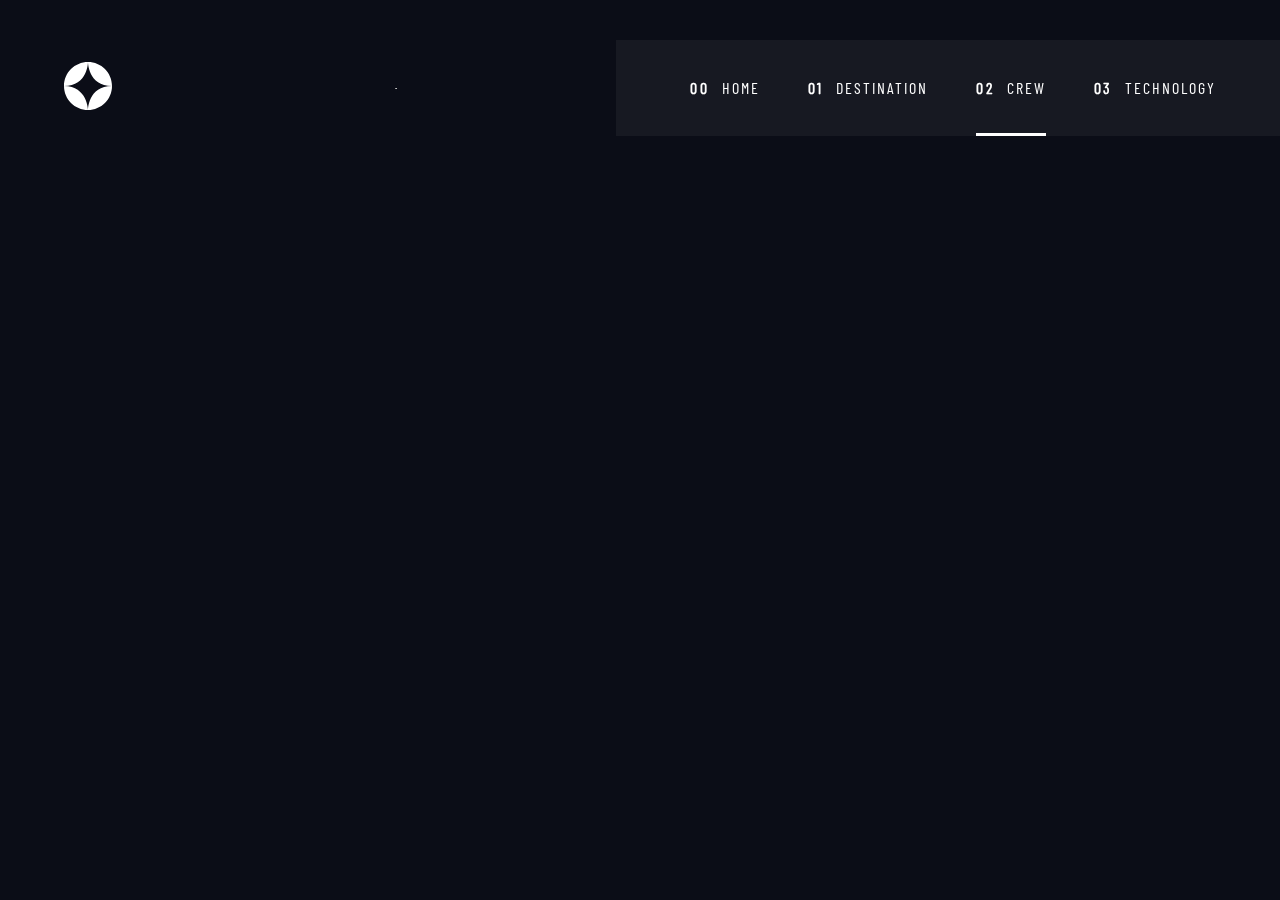
==== crew.html @ fe57ce52 "little bug fix + html files" ====
<!DOCTYPE html>
<html lang="en">
  <head>
    <meta charset="UTF-8" />
    <meta
      name="viewport"
      content="width=device-width, initial-scale=1.0"
    />
    <title>Destination</title>
    <link rel="stylesheet" href="./assets/styles/main/header&modal.css" />
  </head>
  <body>
    <header class="header">
      <!-- Header Logo -->
      <div class="header__logo">
        <a class="header__logo-link" href="./index.html">
          <svg
            class="header__logo-icon"
            width="48"
            height="48"
            viewBox="0 0 48 48"
            fill="none"
            alt="logo"
          >
            <path
              fill-rule="evenodd"
              clip-rule="evenodd"
              d="M24 48C37.2548 48 48 37.2548 48 24C48 10.7452 37.2548 0 24 0C10.7452 0 0 10.7452 0 24C0 37.2548 10.7452 48 24 48ZM24 48C24 48 24 24 48 24C24 24 24 0 24 0C24 0 24 24 0 24C23.5776 24.1714 24 48 24 48Z"
              fill="white"
            />
          </svg>
        </a>
        <hr class="header__logo-line hidden-tablet" size="0.25" />
      </div>

      <!-- Header Menu -->
      <nav class="header__menu hidden-mobile-m">
        <ul class="header__menu-list">
          <li class="header__menu-item">
            <a class="header__menu-link" href="./index.html">
              <span class="header__menu-link-number">00</span>
              <div class="header__menu-link-text">Home</div>
            </a>
          </li>
          <li class="header__menu-item">
            <a
              class="header__menu-link"
              href="./destination.html"
            >
              <span class="header__menu-link-number">01</span>
              <div class="header__menu-link-text">Destination</div>
            </a>
          </li>
          <li class="header__menu-item active-link">
            <a class="header__menu-link" href="./crew.html">
              <span class="header__menu-link-number">02</span>
              <div class="header__menu-link-text">Crew</div>
            </a>
          </li>
          <li class="header__menu-item">
            <a class="header__menu-link" href="./technology.html">
              <span class="header__menu-link-number">03</span>
              <div class="header__menu-link-text">Technology</div>
            </a>
          </li>
        </ul>
      </nav>

      <!-- Header Burger -->
      <button class="header__burger-menu visible-mobile-m" type="button">
        <svg
          class="header__burger-menu-icon"
          width="24"
          height="24"
          viewBox="0 0 24 22"
          fill="none"
        >
          <rect y="0.5" width="24" height="3" fill="#D0D6F9" />
          <rect y="9.5" width="24" height="3" fill="#D0D6F9" />
          <rect y="18.5" width="24" height="3" fill="#D0D6F9" />
        </svg>
      </button>
    </header>
    <main class="content"></main>
    <!-- Modal -->
    <div class="modal-burger visible-mobile-m">
      <button class="modal-burger__close" type="button">
        <svg
          class="modal-burger__close-icon"
          width="20"
          height="21"
          viewBox="0 0 20 21"
          fill="none"
        >
          <rect
            x="2.5752"
            y="0.954102"
            width="24"
            height="3"
            transform="rotate(45 2.5752 0.954102)"
            fill="#D0D6F9"
          />
          <rect
            x="0.454102"
            y="17.9246"
            width="24"
            height="3"
            transform="rotate(-45 0.454102 17.9246)"
            fill="#D0D6F9"
          />
        </svg>
      </button>

      <!-- Modal Content -->
      <div class="modal-burger__content">
        <nav class="header__menu">
          <ul class="header__menu-list">
            <li class="header__menu-item">
              <a class="header__menu-link" href="./index.html">
                <span class="header__menu-link-number">00</span>
                <div class="header__menu-link-text">Home</div>
              </a>
            </li>
            <li class="header__menu-item">
              <a
                class="header__menu-link"
                href="./destination.html"
              >
                <span class="header__menu-link-number">01</span>
                <div class="header__menu-link-text">Destination</div>
              </a>
            </li>
            <li class="header__menu-item">
              <a class="header__menu-link active-link" href="./crew.html">
                <span class="header__menu-link-number">02</span>
                <div class="header__menu-link-text">Crew</div>
              </a>
            </li>
            <li class="header__menu-item">
              <a class="header__menu-link" href="./technology.html">
                <span class="header__menu-link-number">03</span>
                <div class="header__menu-link-text">Technology</div>
              </a>
            </li>
          </ul>
        </nav>
      </div>
    </div>
    <script src="./assets/scripts/modules/home/index.js"></script>
  </body>
</html>
---- assets/styles/main/header&modal.css ----
@charset "UTF-8";
@font-face {
  font-family: "BarlowCondensed";
  src: url("../../fonts/BarlowCondensed-Regular.woff2") format("woff2");
  font-weight: 400;
  font-style: normal;
  font-display: swap;
}
@font-face {
  font-family: "Barlow";
  src: url("../../fonts/Barlow-Regular.woff2") format("woff2");
  font-weight: 400;
  font-style: normal;
  font-display: swap;
}
@font-face {
  font-family: "Bellefair";
  src: url("../../fonts/Bellefair-Regular.woff2") format("woff2");
  font-weight: 400;
  font-style: normal;
  font-display: swap;
}
/**
  Нормализация блочной модели
 */
*,
::before,
::after {
  box-sizing: border-box;
}

/**
   Убираем внутренние отступы слева тегам списков,
   у которых есть атрибут class
  */
:where(ul, ol):where([class]) {
  padding-left: 0;
}

/**
   Убираем внешние отступы body и двум другим тегам,
   у которых есть атрибут class
  */
body,
:where(blockquote, figure):where([class]) {
  margin: 0;
}

/**
   Убираем внешние отступы вертикали нужным тегам,
   у которых есть атрибут class
  */
:where(h1, h2, h3, h4, h5, h6, p, ul, ol, dl) {
  margin-block: 0;
}

:where(dd[class]) {
  margin-left: 0;
}

:where(fieldset[class]) {
  margin-left: 0;
  padding: 0;
  border: none;
}

/**
   Убираем стандартный маркер маркированному списку,
   у которого есть атрибут class
  */
:where(ul[class]) {
  list-style: none;
}

:where(address[class]) {
  font-style: normal;
}

/**
   Обнуляем вертикальные внешние отступы параграфа,
   объявляем локальную переменную для внешнего отступа вниз,
   чтобы избежать взаимодействие с более сложным селектором
  */
p {
  --paragraphMarginBottom: 24px;
  margin-block: 0;
}

/**
   Внешний отступ вниз для параграфа без атрибута class,
   который расположен не последним среди своих соседних элементов
  */
p:where(:not([class]):not(:last-child)) {
  margin-bottom: var(--paragraphMarginBottom);
}

/**
   Упрощаем работу с изображениями
  */
img {
  display: block;
  max-width: 100%;
}

/**
   Наследуем свойства шрифт для полей ввода
  */
input,
textarea,
select,
button {
  font: inherit;
}

html {
  /**
     Пригодится в большинстве ситуаций
     (когда, например, нужно будет "прижать" футер к низу сайта)
    */
  height: 100%;
}

/**
   Плавный скролл
  */
html,
:has(:target) {
  scroll-behavior: smooth;
}

body {
  /**
     Пригодится в большинстве ситуаций
     (когда, например, нужно будет "прижать" футер к низу сайта)
    */
  min-height: 100%;
  /**
     Унифицированный интерлиньяж
    */
  line-height: 1.5;
}

/**
   Приводим к единому цвету svg-элементы
  */
svg *[fill] {
  fill: currentColor;
}

svg *[stroke] {
  stroke: currentColor;
}

/**
   Чиним баг задержки смены цвета при взаимодействии с svg-элементами
  */
svg * {
  transition-property: fill, stroke;
}

/**
   Удаляем все анимации и переходы для людей,
   которые предпочитают их не использовать
  */
@media (prefers-reduced-motion: reduce) {
  *,
  ::before,
  ::after {
    animation-duration: 0.01ms !important;
    animation-iteration-count: 1 !important;
    transition-duration: 0.01ms !important;
    scroll-behavior: auto !important;
  }
}
body {
  font-size: clamp(1rem, 18 / 1440 * 100dvw, 1.125rem);
  font-family: var(--font-family-base);
  font-weight: 400;
  line-height: 1.28;
  color: var(--color-accent);
  background-color: var(--color-dark);
}

img {
  height: auto;
}

a,
button,
input,
textarea,
svg * {
  transition-duration: var(--transition-duration);
}

a {
  text-decoration: none;
  color: inherit;
}

a, button, svg {
  cursor: pointer;
  -webkit-tap-highlight-color: transparent;
}

h1, .h1, h2,
.h2, h3,
.h3, h4,
.h4 {
  font-weight: 500;
}

h1,
.h1 {
  font-size: clamp(2.6875rem, 60 / 1440 * 100dvw, 3.75rem);
}

h2,
.h2 {
  font-size: clamp(2.25rem, 40 / 1440 * 100dvw, 2.5rem);
}

h3,
.h3 {
  font-size: clamp(1.625rem, 30 / 1440 * 100dvw, 1.875rem);
}

h4,
.h4 {
  font-size: clamp(1.125rem, 20 / 1440 * 100dvw, 1.25rem);
}

:root {
  --color-light: #ffffff;
  --color-accent: #d0d6f9;
  --color-dark: #0b0d17;
  --color-gray: #ffffff80;
  --font-family-base: "Barlow", sans-serif;
  --font-family-bellefair: "Bellefair", sans-serif;
  --font-family-condensed: "BarlowCondensed", sans-serif;
  --header-width: 90rem;
  --container-width: 69.375rem;
  --container-padding-x: 10.3125rem;
  --spacing-1600: 8rem;
  --spacing-1200: 6rem;
  --spacing-1000: 5rem;
  --spacing-800: 4rem;
  --spacing-600: 3rem;
  --spacing-500: 2.5rem;
  --spacing-400: 2rem;
  --spacing-300: 1.5rem;
  --spacing-200: 1rem;
  --spacing-150: 0.75rem;
  --spacing-100: 0.5rem;
  --spacing-50: 0.25rem;
  --spacing-25: 0.125rem;
  --transition-duration: 0.2s;
  /* breakpoints  
    $desktop-above: 1281px;
    $desktop: 1280px;

    $tablet-above: 1024px;
    $tablet: 1023px;

    $mobile-above: 768px;
    $mobile: 767px;

    $mobile-m-above: 641px;
    $mobile-m: 640px;

    $mobile-s-above: 481px;
    $mobile-s: 480px;

    $mobile-xs-above: 400px;
    $mobile-xs: 399px;
  */
}

.container {
  max-width: calc(var(--container-width) + var(--container-padding-x) * 2);
  margin-inline: auto;
  padding-inline: var(--container-padding-x);
}
@media (max-width: 767px) {
  .container {
    padding-inline: var(--spacing-500);
  }
}
@media (max-width: 640px) {
  .container {
    padding-inline: var(--spacing-300);
  }
}

.visually-hidden {
  position: absolute !important;
  width: 1px !important;
  height: 1px !important;
  margin: -1px !important;
  border: 0 !important;
  padding: 0 !important;
  white-space: nowrap !important;
  -webkit-clip-path: inset(100%) !important;
          clip-path: inset(100%) !important;
  clip: rect(0 0 0 0) !important;
  overflow: hidden !important;
}

@media (max-width: 63.9375rem) {
  .hidden-tablet {
    display: none !important;
  }
}

@media (max-width: 767px) {
  .hidden-mobile {
    display: none !important;
  }
}

@media (max-width: 640px) {
  .hidden-mobile-m {
    display: none !important;
  }
}

@media (max-width: 480px) {
  .hidden-mobile-s {
    display: none !important;
  }
}

@media (max-width: 399px) {
  .hidden-mobile-xs {
    display: none !important;
  }
}

@media (min-width: 641px) {
  .visible-mobile-m {
    display: none !important;
  }
}

@media (min-width: 768px) {
  .visible-mobile {
    display: none !important;
  }
}

.header {
  --header-padding-x: -4rem;
  color: var(--color-light);
  font-family: var(--font-family-condensed);
  font-size: 1rem;
  letter-spacing: 0.125rem;
  display: flex;
  margin-inline: auto;
  padding-inline: var(--spacing-800);
  padding-top: var(--spacing-500);
  max-width: var(--header-width);
}
@media (max-width: 480px) {
  .header {
    font-size: 0.875rem;
  }
}
@media (max-width: 63.9375rem) {
  .header {
    --header-padding-x: -2.5rem;
    padding-inline: var(--spacing-500);
    padding-top: 0;
  }
}
@media (max-width: 767px) {
  .header {
    -moz-column-gap: var(--spacing-500);
         column-gap: var(--spacing-500);
  }
}
@media (max-width: 640px) {
  .header {
    padding: var(--spacing-300);
  }
}
.header__logo {
  display: flex;
  width: 100%;
  align-items: center;
  -moz-column-gap: var(--spacing-800);
       column-gap: var(--spacing-800);
}
@media (max-width: 767px) {
  .header__logo {
    width: -moz-fit-content;
    width: fit-content;
  }
}
.header__logo-icon {
  flex-shrink: 0;
}
@media (max-width: 767px) {
  .header__logo-icon {
    width: 2.5rem;
    aspect-ratio: 1;
  }
}
@media (min-width: 90rem) {
  .header__logo-line {
    min-width: clamp(12.5rem, 38.75 / 90 * 100dvw, 38.75rem);
    margin-left: 0;
    z-index: 1;
    margin-right: -2rem;
  }
}
.header__menu {
  text-transform: uppercase;
  min-width: 41.5rem;
  min-height: 6rem;
  -webkit-backdrop-filter: blur(2.5rem);
          backdrop-filter: blur(2.5rem);
  background: rgba(255, 255, 255, 0.05);
  margin-right: var(--header-padding-x);
  padding-right: var(--spacing-800);
}
@media (max-width: 767px) {
  .header__menu {
    min-width: 30.5rem;
    margin-left: auto;
    padding-right: 0;
    padding-inline: 2rem;
  }
}
.header__menu-list {
  display: flex;
  align-items: center;
  height: 100%;
  -moz-column-gap: var(--spacing-600);
       column-gap: var(--spacing-600);
  justify-content: end;
}
@media (max-width: 63.9375rem) {
  .header__menu-list {
    -moz-column-gap: var(--spacing-300);
         column-gap: var(--spacing-300);
  }
}
@media (max-width: 640px) {
  .header__menu-list {
    flex-direction: column;
    align-items: flex-start;
    row-gap: var(--spacing-400);
  }
}
.header__menu-item {
  height: 100%;
}
@media (max-width: 640px) {
  .header__menu-item {
    width: 100%;
  }
}
.header__menu-link {
  position: relative;
  display: flex;
  align-items: center;
  height: 100%;
  -moz-column-gap: var(--spacing-150);
       column-gap: var(--spacing-150);
}
.header__menu-link-number {
  color: var(--color-light);
  font-family: var(--font-family-condensed);
  font-size: 1rem;
  letter-spacing: 0.16875rem;
  font-weight: 700;
}
@media (max-width: 480px) {
  .header__menu-link-number {
    font-size: 0.875rem;
  }
}
.header__menu-link::after {
  content: "";
  position: absolute;
  bottom: 0;
  width: 0;
  height: 3px;
  background-color: var(--color-gray);
  transition-duration: inherit;
}
@media (hover: hover) {
  .header__menu-link:hover::after {
    width: 100%;
  }
}
@media (hover: hover) and (max-width: 640px) {
  .header__menu-link:hover::after {
    right: 0;
    width: 3px;
    height: 100%;
  }
}
@media (hover: none) {
  .header__menu-link:active::after {
    width: 100%;
  }
}
@media (hover: none) and (max-width: 640px) {
  .header__menu-link:active::after {
    right: 0;
    width: 3px;
    height: 100%;
  }
}

.header__burger-menu {
  padding: 0;
  background-color: transparent;
  border: none;
  display: flex;
  align-items: center;
  justify-content: center;
  margin-left: auto;
  width: 3rem;
  height: 3rem;
}
.header__burger-menu-icon {
  color: var(--color-accent);
}

@media (max-width: 640px) {
  .header__menu {
    min-width: 0;
    height: 100dvh;
    padding-inline: 0;
  }
  .header__menu-list {
    width: 100%;
    justify-content: start;
    padding-top: 7.5rem;
    padding-left: var(--spacing-400);
  }
  .header__menu-item {
    height: -moz-fit-content;
    height: fit-content;
  }
}
.modal-burger {
  display: none;
  position: fixed;
  top: 0;
  left: 0;
  z-index: 1;
  width: 100%;
  height: 100%;
}
.modal-burger__content {
  margin-left: auto;
  max-width: 60%;
  width: 100%;
  -webkit-backdrop-filter: blur(2.5rem);
          backdrop-filter: blur(2.5rem);
}
.modal-burger__close {
  padding: 0;
  background-color: transparent;
  border: none;
  position: absolute;
  display: flex;
  align-items: center;
  justify-content: center;
  margin-left: auto;
  width: 3rem;
  height: 3rem;
  top: 1.375rem;
  right: 1.4375rem;
}
.modal-burger__close-icon {
  color: var(--color-accent);
  z-index: 1;
}

.active-link {
  position: relative;
}
.active-link::before {
  background-color: var(--color-light);
  position: absolute;
  content: "";
  width: 100%;
  height: 3px;
  bottom: 0;
}
@media (max-width: 640px) {
  .active-link::before {
    right: 0;
    width: 3px;
    height: 100%;
  }
}/*# sourceMappingURL=header&modal.css.map */
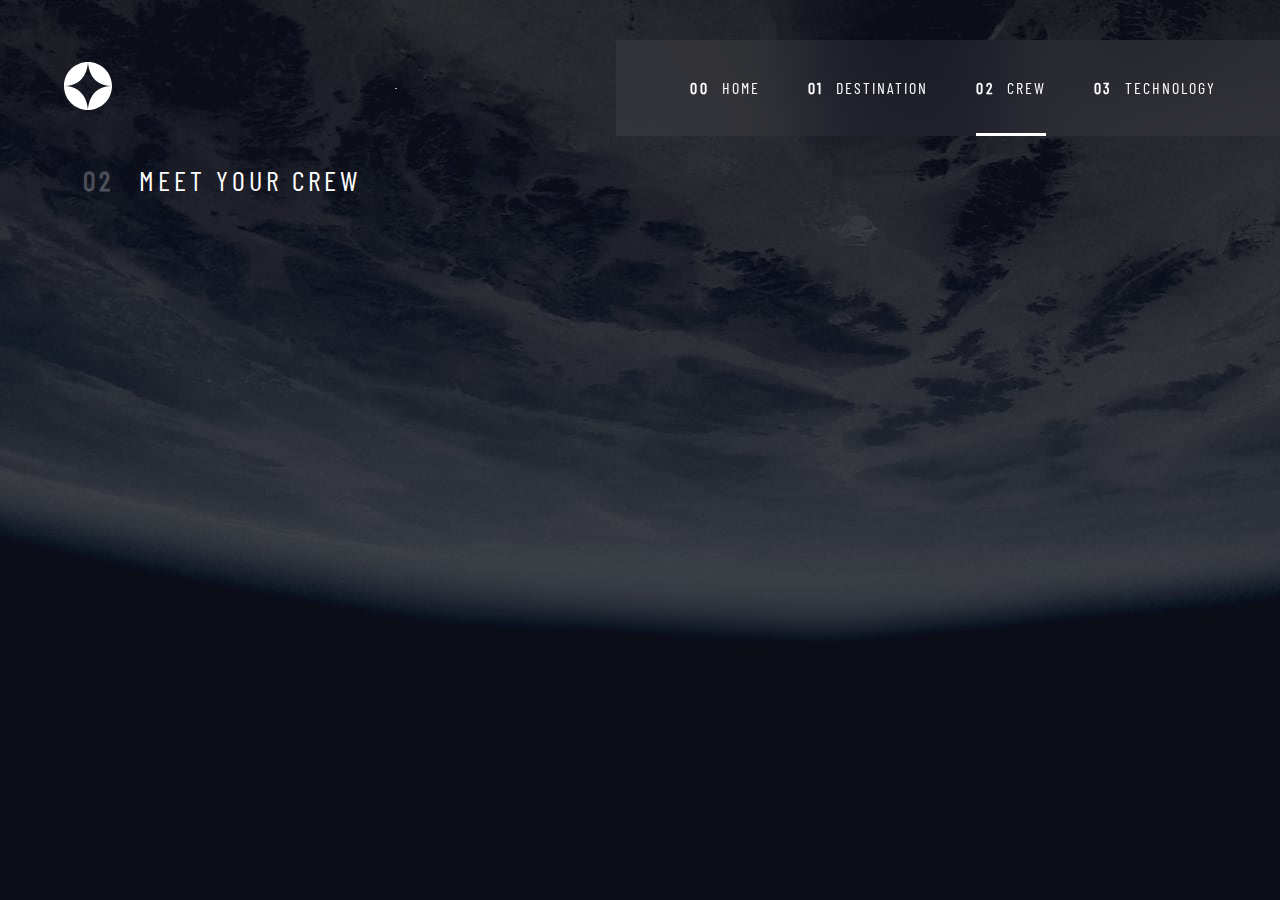
==== commit 0d1ffb32: "destination js + crew page" ====
--- a/crew.html
+++ b/crew.html
@@ -6,8 +6,8 @@
       name="viewport"
       content="width=device-width, initial-scale=1.0"
     />
-    <title>Destination</title>
-    <link rel="stylesheet" href="./assets/styles/main/header&modal.css" />
+    <title>Crew</title>
+    <link rel="stylesheet" href="./assets/styles/main/crew.css" />
   </head>
   <body>
     <header class="header">
@@ -43,10 +43,7 @@
             </a>
           </li>
           <li class="header__menu-item">
-            <a
-              class="header__menu-link"
-              href="./destination.html"
-            >
+            <a class="header__menu-link" href="./destination.html">
               <span class="header__menu-link-number">01</span>
               <div class="header__menu-link-text">Destination</div>
             </a>
@@ -81,7 +78,66 @@
         </svg>
       </button>
     </header>
-    <main class="content"></main>
+
+    <!-- Hero Section -->
+    <main class="content">
+      <section class="hero container">
+        <div class="hero__title">
+          <span class="hero__title-number">02</span>
+          <h1 class="hero__title-text">Meet your crew</h1>
+        </div>
+        <div class="hero__content active">
+          <div class="hero__inner">
+            <!-- Inner Content -->
+            <div class="hero__inner-rank">Commander</div>
+            <div class="hero__inner-title">Douglas Hurley</div>
+            <div class="hero__inner-description">
+              Douglas Gerald Hurley is an American engineer, former Marine
+              Corps pilot and former NASA astronaut. He launched into space
+              for the third time as commander of Crew Dragon Demo-2.
+            </div>
+            <ul class="hero__pagination">
+              <li class="hero__pagination-item">
+                <button
+                  class="hero__pagination-button is-current"
+                  type="button"
+                  data-index="0"
+                ></button>
+              </li>
+              <li class="hero__pagination-item">
+                <button
+                  class="hero__pagination-button"
+                  type="button"
+                  data-index="1"
+                ></button>
+              </li>
+              <li class="hero__pagination-item">
+                <button
+                  class="hero__pagination-button"
+                  type="button"
+                  data-index="2"
+                ></button>
+              </li>
+              <li class="hero__pagination-item">
+                <button
+                  class="hero__pagination-button"
+                  type="button"
+                  data-index="3"
+                ></button>
+              </li>
+            </ul>
+          </div>
+          <img
+            class="hero__content-image"
+            src="./assets/images/crew/image-douglas-hurley.webp"
+            alt="Commander Douglas Hurley"
+            width="540"
+            height="676"
+          />
+        </div>
+      </section>
+    </main>
+
     <!-- Modal -->
     <div class="modal-burger visible-mobile-m">
       <button class="modal-burger__close" type="button">
@@ -147,5 +203,6 @@
       </div>
     </div>
     <script src="./assets/scripts/modules/home/index.js"></script>
+    <script src="./assets/scripts/modules/crew/index.js"></script>
   </body>
 </html>
--- a/assets/styles/main/crew.css
+++ b/assets/styles/main/crew.css
@@ -0,0 +1,817 @@
+@charset "UTF-8";
+@font-face {
+  font-family: "BarlowCondensed";
+  src: url("../../fonts/BarlowCondensed-Regular.woff2") format("woff2");
+  font-weight: 400;
+  font-style: normal;
+  font-display: swap;
+}
+@font-face {
+  font-family: "Barlow";
+  src: url("../../fonts/Barlow-Regular.woff2") format("woff2");
+  font-weight: 400;
+  font-style: normal;
+  font-display: swap;
+}
+@font-face {
+  font-family: "Bellefair";
+  src: url("../../fonts/Bellefair-Regular.woff2") format("woff2");
+  font-weight: 400;
+  font-style: normal;
+  font-display: swap;
+}
+/**
+  Нормализация блочной модели
+ */
+*,
+::before,
+::after {
+  box-sizing: border-box;
+}
+
+/**
+   Убираем внутренние отступы слева тегам списков,
+   у которых есть атрибут class
+  */
+:where(ul, ol):where([class]) {
+  padding-left: 0;
+}
+
+/**
+   Убираем внешние отступы body и двум другим тегам,
+   у которых есть атрибут class
+  */
+body,
+:where(blockquote, figure):where([class]) {
+  margin: 0;
+}
+
+/**
+   Убираем внешние отступы вертикали нужным тегам,
+   у которых есть атрибут class
+  */
+:where(h1, h2, h3, h4, h5, h6, p, ul, ol, dl) {
+  margin-block: 0;
+}
+
+:where(dd[class]) {
+  margin-left: 0;
+}
+
+:where(fieldset[class]) {
+  margin-left: 0;
+  padding: 0;
+  border: none;
+}
+
+/**
+   Убираем стандартный маркер маркированному списку,
+   у которого есть атрибут class
+  */
+:where(ul[class]) {
+  list-style: none;
+}
+
+:where(address[class]) {
+  font-style: normal;
+}
+
+/**
+   Обнуляем вертикальные внешние отступы параграфа,
+   объявляем локальную переменную для внешнего отступа вниз,
+   чтобы избежать взаимодействие с более сложным селектором
+  */
+p {
+  --paragraphMarginBottom: 24px;
+  margin-block: 0;
+}
+
+/**
+   Внешний отступ вниз для параграфа без атрибута class,
+   который расположен не последним среди своих соседних элементов
+  */
+p:where(:not([class]):not(:last-child)) {
+  margin-bottom: var(--paragraphMarginBottom);
+}
+
+/**
+   Упрощаем работу с изображениями
+  */
+img {
+  display: block;
+  max-width: 100%;
+}
+
+/**
+   Наследуем свойства шрифт для полей ввода
+  */
+input,
+textarea,
+select,
+button {
+  font: inherit;
+}
+
+html {
+  /**
+     Пригодится в большинстве ситуаций
+     (когда, например, нужно будет "прижать" футер к низу сайта)
+    */
+  height: 100%;
+}
+
+/**
+   Плавный скролл
+  */
+html,
+:has(:target) {
+  scroll-behavior: smooth;
+}
+
+body {
+  /**
+     Пригодится в большинстве ситуаций
+     (когда, например, нужно будет "прижать" футер к низу сайта)
+    */
+  min-height: 100%;
+  /**
+     Унифицированный интерлиньяж
+    */
+  line-height: 1.5;
+}
+
+/**
+   Приводим к единому цвету svg-элементы
+  */
+svg *[fill] {
+  fill: currentColor;
+}
+
+svg *[stroke] {
+  stroke: currentColor;
+}
+
+/**
+   Чиним баг задержки смены цвета при взаимодействии с svg-элементами
+  */
+svg * {
+  transition-property: fill, stroke;
+}
+
+/**
+   Удаляем все анимации и переходы для людей,
+   которые предпочитают их не использовать
+  */
+@media (prefers-reduced-motion: reduce) {
+  *,
+  ::before,
+  ::after {
+    animation-duration: 0.01ms !important;
+    animation-iteration-count: 1 !important;
+    transition-duration: 0.01ms !important;
+    scroll-behavior: auto !important;
+  }
+}
+body {
+  font-size: clamp(1rem, 18 / 1440 * 100dvw, 1.125rem);
+  font-family: var(--font-family-base);
+  font-weight: 400;
+  line-height: 1.28;
+  color: var(--color-accent);
+  background-color: var(--color-dark);
+}
+
+img {
+  height: auto;
+}
+
+a,
+button,
+input,
+textarea,
+svg * {
+  transition-duration: var(--transition-duration);
+}
+
+a {
+  text-decoration: none;
+  color: inherit;
+}
+
+a, button, svg {
+  cursor: pointer;
+  -webkit-tap-highlight-color: transparent;
+}
+
+h1, .h1, h2,
+.h2, h3,
+.h3, h4,
+.h4 {
+  font-weight: 500;
+}
+
+h1,
+.h1 {
+  font-size: clamp(2.6875rem, 60 / 1440 * 100dvw, 3.75rem);
+}
+
+h2,
+.h2 {
+  font-size: clamp(2.25rem, 40 / 1440 * 100dvw, 2.5rem);
+}
+
+h3,
+.h3 {
+  font-size: clamp(1.625rem, 30 / 1440 * 100dvw, 1.875rem);
+}
+
+h4,
+.h4 {
+  font-size: clamp(1.125rem, 20 / 1440 * 100dvw, 1.25rem);
+}
+
+:root {
+  --color-light: #ffffff;
+  --color-accent: #d0d6f9;
+  --color-dark: #0b0d17;
+  --color-gray: #ffffff80;
+  --font-family-base: "Barlow", sans-serif;
+  --font-family-bellefair: "Bellefair", sans-serif;
+  --font-family-condensed: "BarlowCondensed", sans-serif;
+  --header-width: 90rem;
+  --container-width: 69.375rem;
+  --container-padding-x: 10.3125rem;
+  --spacing-1600: 8rem;
+  --spacing-1200: 6rem;
+  --spacing-1000: 5rem;
+  --spacing-800: 4rem;
+  --spacing-600: 3rem;
+  --spacing-500: 2.5rem;
+  --spacing-400: 2rem;
+  --spacing-300: 1.5rem;
+  --spacing-200: 1rem;
+  --spacing-150: 0.75rem;
+  --spacing-100: 0.5rem;
+  --spacing-50: 0.25rem;
+  --spacing-25: 0.125rem;
+  --transition-duration: 0.2s;
+  /* breakpoints  
+    $desktop-above: 1281px;
+    $desktop: 1280px;
+
+    $tablet-above: 1024px;
+    $tablet: 1023px;
+
+    $mobile-above: 768px;
+    $mobile: 767px;
+
+    $mobile-m-above: 641px;
+    $mobile-m: 640px;
+
+    $mobile-s-above: 481px;
+    $mobile-s: 480px;
+
+    $mobile-xs-above: 400px;
+    $mobile-xs: 399px;
+  */
+}
+
+.container {
+  max-width: calc(var(--container-width) + var(--container-padding-x) * 2);
+  margin-inline: auto;
+  padding-inline: var(--container-padding-x);
+}
+@media (max-width: 80rem) {
+  .container {
+    padding-inline: calc(var(--container-padding-x) / 2);
+  }
+}
+@media (max-width: 767px) {
+  .container {
+    padding-inline: var(--spacing-500);
+  }
+}
+@media (max-width: 640px) {
+  .container {
+    padding-inline: var(--spacing-300);
+  }
+}
+
+.visually-hidden {
+  position: absolute !important;
+  width: 1px !important;
+  height: 1px !important;
+  margin: -1px !important;
+  border: 0 !important;
+  padding: 0 !important;
+  white-space: nowrap !important;
+  -webkit-clip-path: inset(100%) !important;
+          clip-path: inset(100%) !important;
+  clip: rect(0 0 0 0) !important;
+  overflow: hidden !important;
+}
+
+@media (max-width: 63.9375rem) {
+  .hidden-tablet {
+    display: none !important;
+  }
+}
+
+@media (max-width: 767px) {
+  .hidden-mobile {
+    display: none !important;
+  }
+}
+
+@media (max-width: 640px) {
+  .hidden-mobile-m {
+    display: none !important;
+  }
+}
+
+@media (max-width: 480px) {
+  .hidden-mobile-s {
+    display: none !important;
+  }
+}
+
+@media (max-width: 399px) {
+  .hidden-mobile-xs {
+    display: none !important;
+  }
+}
+
+@media (min-width: 641px) {
+  .visible-mobile-m {
+    display: none !important;
+  }
+}
+
+@media (min-width: 768px) {
+  .visible-mobile {
+    display: none !important;
+  }
+}
+
+.header {
+  --header-padding-x: -4rem;
+  color: var(--color-light);
+  font-family: var(--font-family-condensed);
+  font-size: 1rem;
+  letter-spacing: 0.125rem;
+  display: flex;
+  margin-inline: auto;
+  padding-inline: var(--spacing-800);
+  padding-top: var(--spacing-500);
+  max-width: var(--header-width);
+}
+@media (max-width: 480px) {
+  .header {
+    font-size: 0.875rem;
+  }
+}
+@media (max-width: 63.9375rem) {
+  .header {
+    --header-padding-x: -2.5rem;
+    padding-inline: var(--spacing-500);
+    padding-top: 0;
+  }
+}
+@media (max-width: 767px) {
+  .header {
+    -moz-column-gap: var(--spacing-500);
+         column-gap: var(--spacing-500);
+  }
+}
+@media (max-width: 640px) {
+  .header {
+    padding: var(--spacing-300);
+  }
+}
+.header__logo {
+  display: flex;
+  width: 100%;
+  align-items: center;
+  -moz-column-gap: var(--spacing-800);
+       column-gap: var(--spacing-800);
+}
+@media (max-width: 767px) {
+  .header__logo {
+    width: -moz-fit-content;
+    width: fit-content;
+  }
+}
+.header__logo-icon {
+  flex-shrink: 0;
+}
+@media (max-width: 767px) {
+  .header__logo-icon {
+    width: 2.5rem;
+    aspect-ratio: 1;
+  }
+}
+@media (min-width: 90rem) {
+  .header__logo-line {
+    min-width: clamp(12.5rem, 38.75 / 90 * 100dvw, 38.75rem);
+    opacity: 0.25;
+    margin-left: 0;
+    z-index: 1;
+    margin-right: -2rem;
+  }
+}
+.header__menu {
+  text-transform: uppercase;
+  min-width: 41.5rem;
+  min-height: 6rem;
+  -webkit-backdrop-filter: blur(2.5rem);
+          backdrop-filter: blur(2.5rem);
+  background: rgba(255, 255, 255, 0.05);
+  margin-right: var(--header-padding-x);
+  padding-right: var(--spacing-800);
+}
+@media (max-width: 767px) {
+  .header__menu {
+    min-width: 30.5rem;
+    margin-left: auto;
+    padding-right: 0;
+    padding-inline: 2rem;
+  }
+}
+.header__menu-list {
+  display: flex;
+  align-items: center;
+  height: 100%;
+  -moz-column-gap: var(--spacing-600);
+       column-gap: var(--spacing-600);
+  justify-content: end;
+}
+@media (max-width: 63.9375rem) {
+  .header__menu-list {
+    -moz-column-gap: var(--spacing-300);
+         column-gap: var(--spacing-300);
+  }
+}
+@media (max-width: 640px) {
+  .header__menu-list {
+    flex-direction: column;
+    align-items: flex-start;
+    row-gap: var(--spacing-400);
+  }
+}
+.header__menu-item {
+  height: 100%;
+}
+@media (max-width: 640px) {
+  .header__menu-item {
+    width: 100%;
+  }
+}
+.header__menu-link {
+  position: relative;
+  display: flex;
+  align-items: center;
+  height: 100%;
+  -moz-column-gap: var(--spacing-150);
+       column-gap: var(--spacing-150);
+}
+.header__menu-link-number {
+  color: var(--color-light);
+  font-family: var(--font-family-condensed);
+  font-size: 1rem;
+  letter-spacing: 0.16875rem;
+  font-weight: 700;
+}
+@media (max-width: 480px) {
+  .header__menu-link-number {
+    font-size: 0.875rem;
+  }
+}
+.header__menu-link::after {
+  content: "";
+  position: absolute;
+  bottom: 0;
+  width: 0;
+  height: 3px;
+  background-color: var(--color-gray);
+  transition-duration: inherit;
+}
+@media (hover: hover) {
+  .header__menu-link:hover::after {
+    width: 100%;
+  }
+}
+@media (hover: hover) and (max-width: 640px) {
+  .header__menu-link:hover::after {
+    right: 0;
+    width: 3px;
+    height: 100%;
+  }
+}
+@media (hover: none) {
+  .header__menu-link:active::after {
+    width: 100%;
+  }
+}
+@media (hover: none) and (max-width: 640px) {
+  .header__menu-link:active::after {
+    right: 0;
+    width: 3px;
+    height: 100%;
+  }
+}
+
+.header__burger-menu {
+  padding: 0;
+  background-color: transparent;
+  border: none;
+  display: flex;
+  align-items: center;
+  justify-content: center;
+  margin-left: auto;
+  width: 3rem;
+  height: 3rem;
+}
+.header__burger-menu-icon {
+  color: var(--color-accent);
+}
+
+@media (max-width: 640px) {
+  .header__menu {
+    min-width: 0;
+    height: 100dvh;
+    padding-inline: 0;
+  }
+  .header__menu-list {
+    width: 100%;
+    justify-content: start;
+    padding-top: 7.5rem;
+    padding-left: var(--spacing-400);
+  }
+  .header__menu-item {
+    height: -moz-fit-content;
+    height: fit-content;
+  }
+}
+.modal-burger {
+  display: none;
+  position: fixed;
+  top: 0;
+  left: 0;
+  z-index: 1;
+  width: 100%;
+  height: 100%;
+}
+.modal-burger__content {
+  margin-left: auto;
+  max-width: 60%;
+  width: 0;
+  -webkit-backdrop-filter: blur(2.5rem);
+          backdrop-filter: blur(2.5rem);
+  overflow: hidden;
+  transition: width 0.2s ease-in-out;
+}
+.modal-burger__close {
+  padding: 0;
+  background-color: transparent;
+  border: none;
+  position: absolute;
+  display: flex;
+  align-items: center;
+  justify-content: center;
+  margin-left: auto;
+  width: 3rem;
+  height: 3rem;
+  top: 1.375rem;
+  right: 1.4375rem;
+}
+.modal-burger__close-icon {
+  color: var(--color-accent);
+  z-index: 1;
+}
+
+.active-link {
+  position: relative;
+}
+.active-link::before {
+  background-color: var(--color-light);
+  position: absolute;
+  content: "";
+  width: 100%;
+  height: 3px;
+  bottom: 0;
+}
+
+@media (max-width: 640px) {
+  .header__menu-link.active-link::before {
+    right: 0;
+    width: 3px;
+    height: 100%;
+  }
+}
+body {
+  background: url("../../images/crew/background-crew-desktop.jpg") center/cover no-repeat;
+  background-color: var(--color-dark);
+}
+@media (max-width: 63.9375rem) {
+  body {
+    background-image: url("../../images/crew/background-crew-tablet.jpg");
+  }
+}
+@media (max-width: 640px) {
+  body {
+    background-image: url("../../images/crew/background-crew-mobile.jpg");
+  }
+}
+
+.hero {
+  padding-block: clamp(1.5rem, 2.5 / 120 * 100dvw, 2.5rem);
+  height: 100%;
+}
+
+.hero__title {
+  text-transform: uppercase;
+  display: flex;
+  align-items: center;
+  -moz-column-gap: var(--spacing-300);
+       column-gap: var(--spacing-300);
+  margin-bottom: var(--spacing-300);
+}
+.hero__title-number {
+  color: var(--color-light);
+  font-family: var(--font-family-condensed);
+  font-size: 1.75rem;
+  font-weight: 700;
+  letter-spacing: 0.2953125rem;
+  opacity: 0.25;
+}
+.hero__title-text {
+  color: var(--color-accent);
+  font-family: var(--font-family-condensed);
+  font-size: 1.75rem;
+  letter-spacing: 0.25rem;
+  color: var(--color-light);
+}
+@media (max-width: 63.9375rem) {
+  .hero__title-text {
+    font-size: 1.25rem;
+  }
+}
+@media (max-width: 480px) {
+  .hero__title-text {
+    font-size: 1.125rem;
+  }
+}
+
+.active {
+  opacity: 0;
+  animation: fadeIn 0.7s ease forwards;
+}
+
+@keyframes fadeIn {
+  from {
+    opacity: 0;
+  }
+  to {
+    opacity: 1;
+  }
+}
+.hero__content {
+  display: flex;
+  align-items: center;
+  justify-content: space-between;
+  -moz-column-gap: var(--spacing-400);
+       column-gap: var(--spacing-400);
+}
+@media (max-width: 63.9375rem) {
+  .hero__content {
+    flex-direction: column;
+    justify-content: center;
+    -moz-column-gap: 0;
+         column-gap: 0;
+    row-gap: var(--spacing-300);
+  }
+}
+.hero__content-image {
+  flex-shrink: 0;
+  width: clamp(20rem, 27.5 / 90 * 100dvw, 27.5rem);
+  height: 35.3125rem;
+}
+@media (max-width: 640px) {
+  .hero__content-image {
+    height: 21.25rem;
+  }
+}
+@media (max-width: 63.9375rem) {
+  .hero__content-image {
+    margin-bottom: clamp(1.25rem, 3 / 64 * 100dvw, 3rem);
+    width: 28.5625rem;
+  }
+}
+@media (max-width: 640px) {
+  .hero__content-image {
+    width: 14.25rem;
+  }
+}
+
+.hero__inner {
+  display: flex;
+  flex-direction: column;
+  justify-content: center;
+  max-width: 40rem;
+}
+@media (max-width: 480px) {
+  .hero__inner {
+    padding-top: var(--spacing-500);
+  }
+}
+@media (max-width: 63.9375rem) {
+  .hero__inner {
+    align-items: center;
+    max-width: 32.125rem;
+  }
+}
+.hero__inner-rank {
+  color: var(--color-dark);
+  font-family: var(--font-family-bellefair);
+  font-size: 2rem;
+  text-transform: uppercase;
+  opacity: 0.5042;
+  color: var(--color-light);
+  margin-bottom: var(--spacing-200);
+}
+@media (max-width: 63.9375rem) {
+  .hero__inner-rank {
+    font-size: 1.5rem;
+  }
+}
+@media (max-width: 480px) {
+  .hero__inner-rank {
+    font-size: 1.125rem;
+  }
+}
+.hero__inner-title {
+  color: var(--color-light);
+  font-family: var(--font-family-bellefair);
+  font-size: 3.5rem;
+  text-transform: uppercase;
+  margin-bottom: var(--spacing-300);
+}
+@media (max-width: 63.9375rem) {
+  .hero__inner-title {
+    font-size: 2.5rem;
+  }
+}
+@media (max-width: 480px) {
+  .hero__inner-title {
+    font-size: 1.5rem;
+  }
+}
+.hero__inner-description {
+  color: var(--color-accent);
+  font-family: var(--font-family-base);
+  font-size: 1.125rem;
+  line-height: 180%;
+}
+@media (max-width: 63.9375rem) {
+  .hero__inner-description {
+    font-size: 1rem;
+  }
+}
+@media (max-width: 480px) {
+  .hero__inner-description {
+    font-size: 0.9375rem;
+  }
+}
+
+.is-current {
+  opacity: 1 !important;
+}
+
+.hero__pagination {
+  display: flex;
+  align-items: center;
+  justify-content: center;
+  margin-top: calc(var(--spacing-800));
+  -moz-column-gap: var(--spacing-500);
+       column-gap: var(--spacing-500);
+}
+.hero__pagination-button {
+  padding: 0;
+  background-color: transparent;
+  border: none;
+  width: 0.9375rem;
+  aspect-ratio: 1;
+  border-radius: 50%;
+  background-color: var(--color-light);
+  opacity: 0.175;
+}
+@media (hover: hover) {
+  .hero__pagination-button:hover {
+    opacity: 0.5;
+  }
+}
+@media (hover: none) {
+  .hero__pagination-button:active {
+    opacity: 0.5;
+  }
+}/*# sourceMappingURL=crew.css.map */